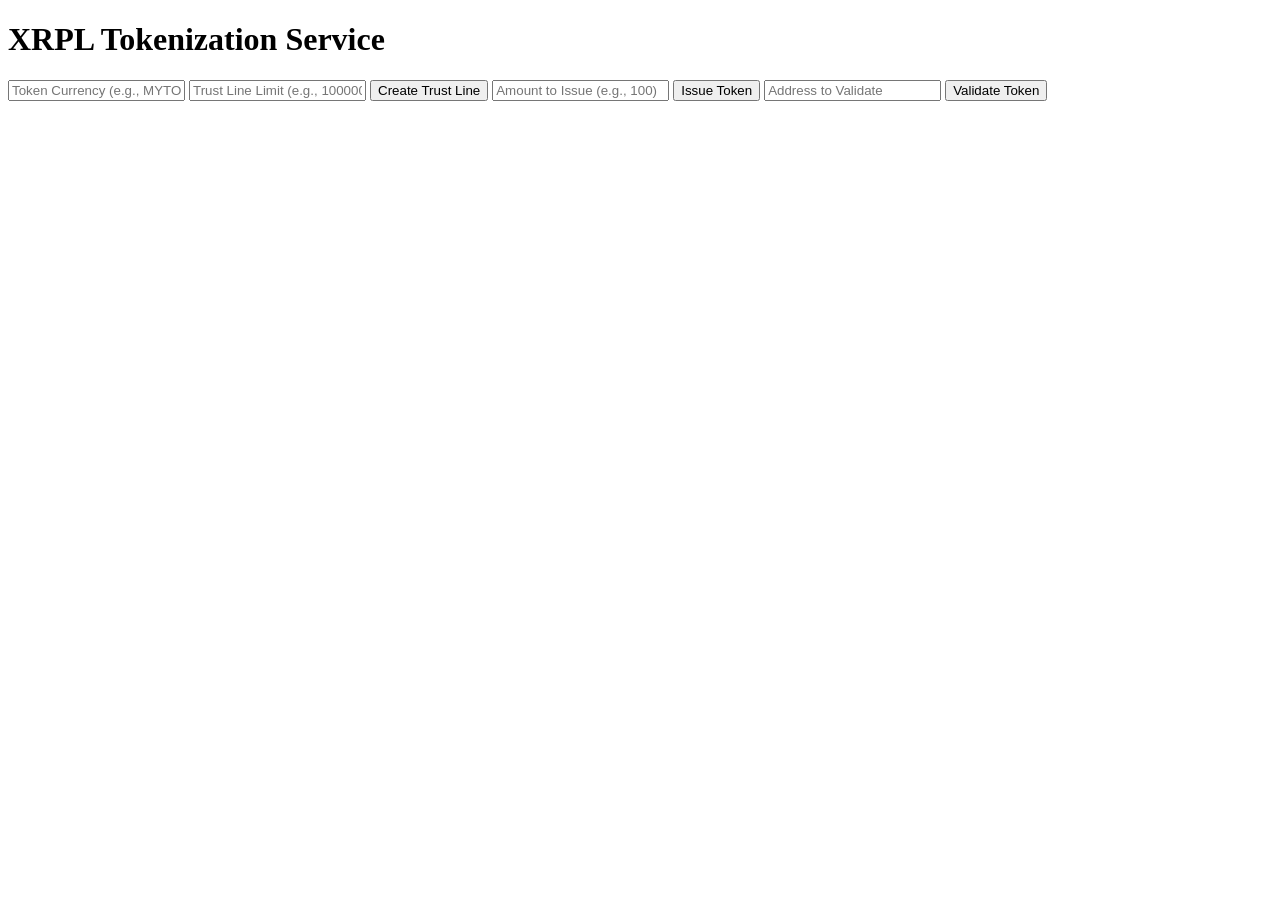
==== frontend/index.html @ 30284924 "Rename index.html to frontend/index.html" ====
<!DOCTYPE html>
<html>
<head>
  <title>XRPL Tokenization Service</title>
  <link rel="stylesheet" href="styles.css">
</head>
<body>
  <h1>XRPL Tokenization Service</h1>
  <div id="app">
    <input id="currency" placeholder="Token Currency (e.g., MYTOKEN)">
    <input id="limit" placeholder="Trust Line Limit (e.g., 1000000)">
    <button onclick="createTrustLine()">Create Trust Line</button>

    <input id="amount" placeholder="Amount to Issue (e.g., 100)">
    <button onclick="issueToken()">Issue Token</button>

    <input id="validateAddress" placeholder="Address to Validate">
    <button onclick="validateToken()">Validate Token</button>

    <div id="output"></div>
  </div>
  <script src="app.js"></script>
</body>
</html>
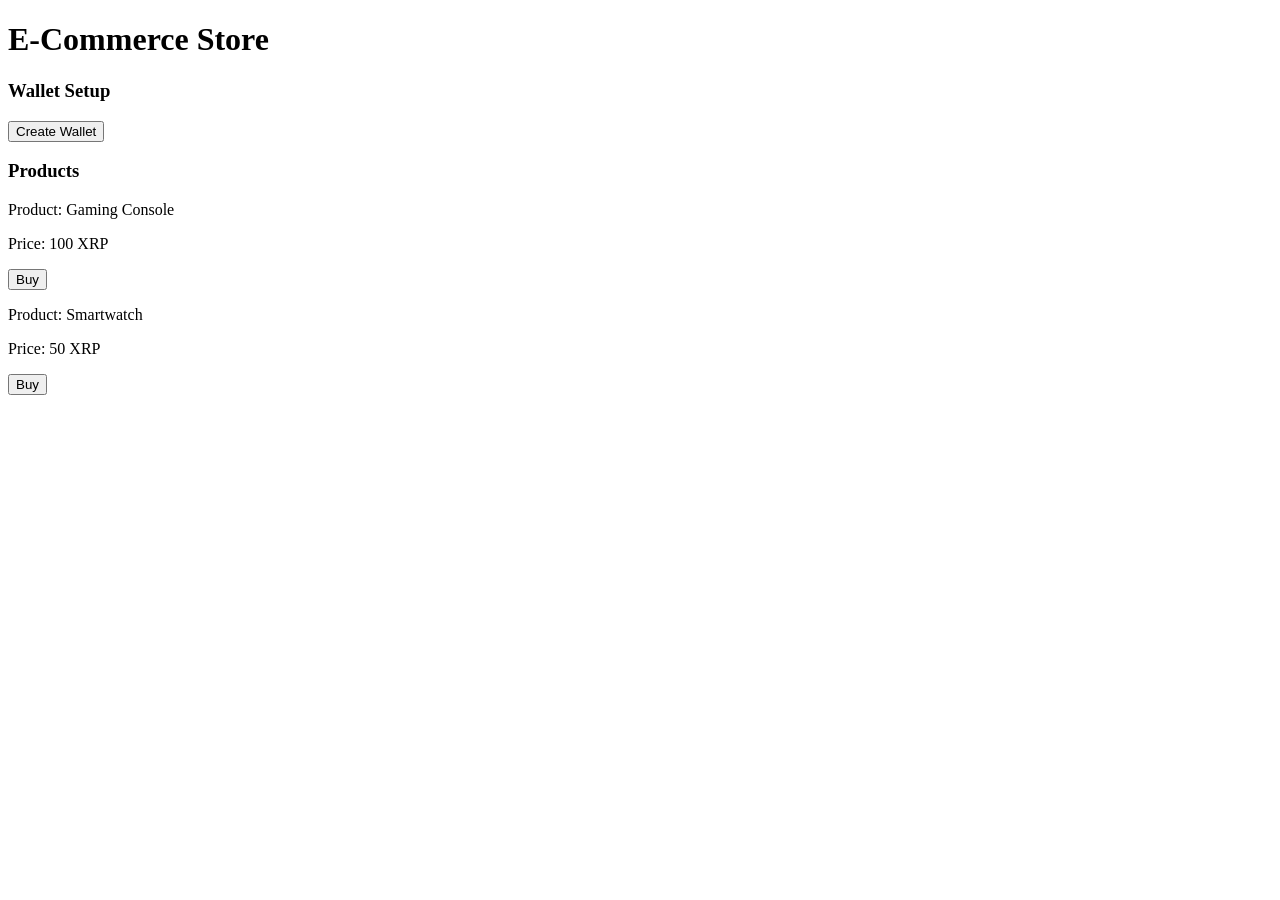
==== commit 613c68ab: "Update index.html" ====
--- a/frontend/index.html
+++ b/frontend/index.html
@@ -1,24 +1,32 @@
 <!DOCTYPE html>
-<html>
+<html lang="en">
 <head>
-  <title>XRPL Tokenization Service</title>
+  <meta charset="UTF-8">
+  <meta name="viewport" content="width=device-width, initial-scale=1.0">
+  <title>E-Commerce Tokenization</title>
   <link rel="stylesheet" href="styles.css">
 </head>
 <body>
-  <h1>XRPL Tokenization Service</h1>
-  <div id="app">
-    <input id="currency" placeholder="Token Currency (e.g., MYTOKEN)">
-    <input id="limit" placeholder="Trust Line Limit (e.g., 1000000)">
-    <button onclick="createTrustLine()">Create Trust Line</button>
-
-    <input id="amount" placeholder="Amount to Issue (e.g., 100)">
-    <button onclick="issueToken()">Issue Token</button>
-
-    <input id="validateAddress" placeholder="Address to Validate">
-    <button onclick="validateToken()">Validate Token</button>
-
-    <div id="output"></div>
+  <h1>E-Commerce Store</h1>
+  <div id="wallet-setup">
+    <h3>Wallet Setup</h3>
+    <button onclick="createWallet()">Create Wallet</button>
+    <p id="wallet-info"></p>
   </div>
-  <script src="app.js"></script>
+  <div id="products">
+    <h3>Products</h3>
+    <div class="product">
+      <p>Product: Gaming Console</p>
+      <p>Price: 100 XRP</p>
+      <button onclick="purchase('Gaming Console', 100)">Buy</button>
+    </div>
+    <div class="product">
+      <p>Product: Smartwatch</p>
+      <p>Price: 50 XRP</p>
+      <button onclick="purchase('Smartwatch', 50)">Buy</button>
+    </div>
+  </div>
+  <div id="output"></div>
+  <script src="script.js"></script>
 </body>
 </html>
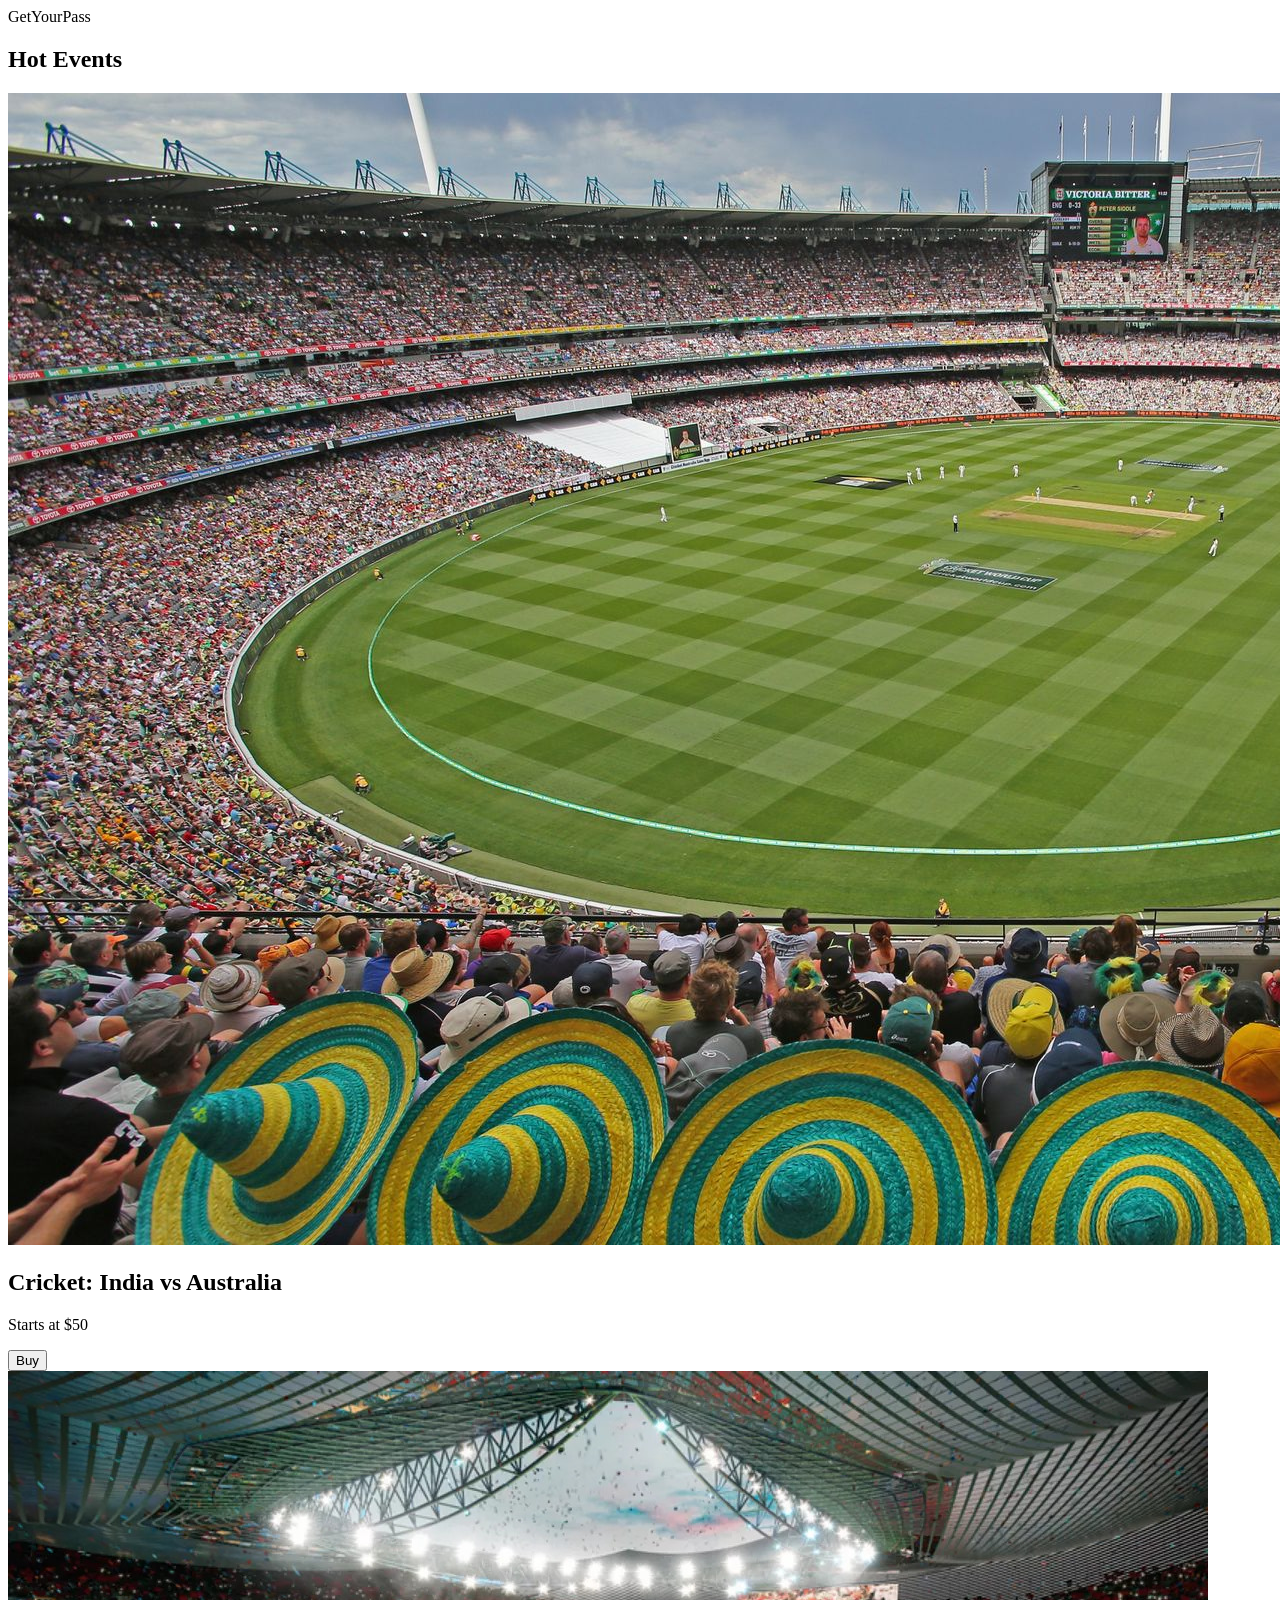
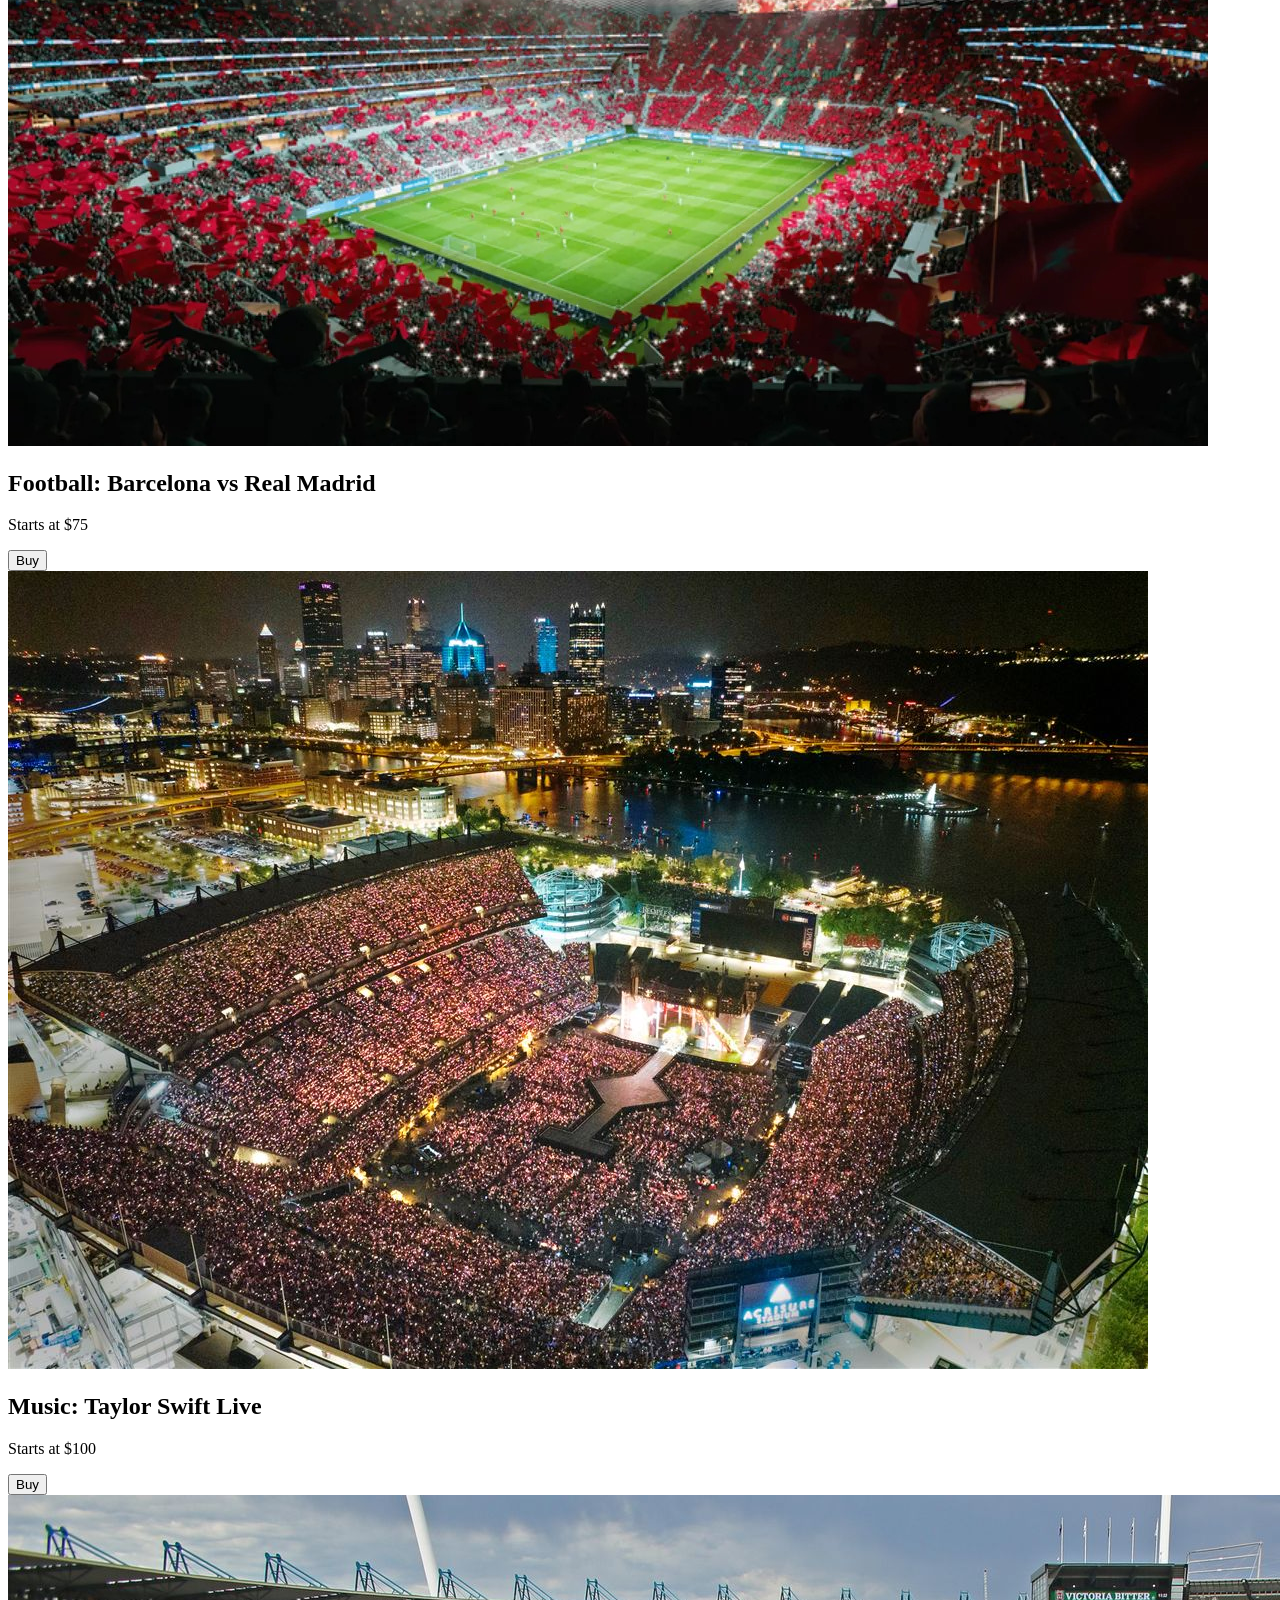
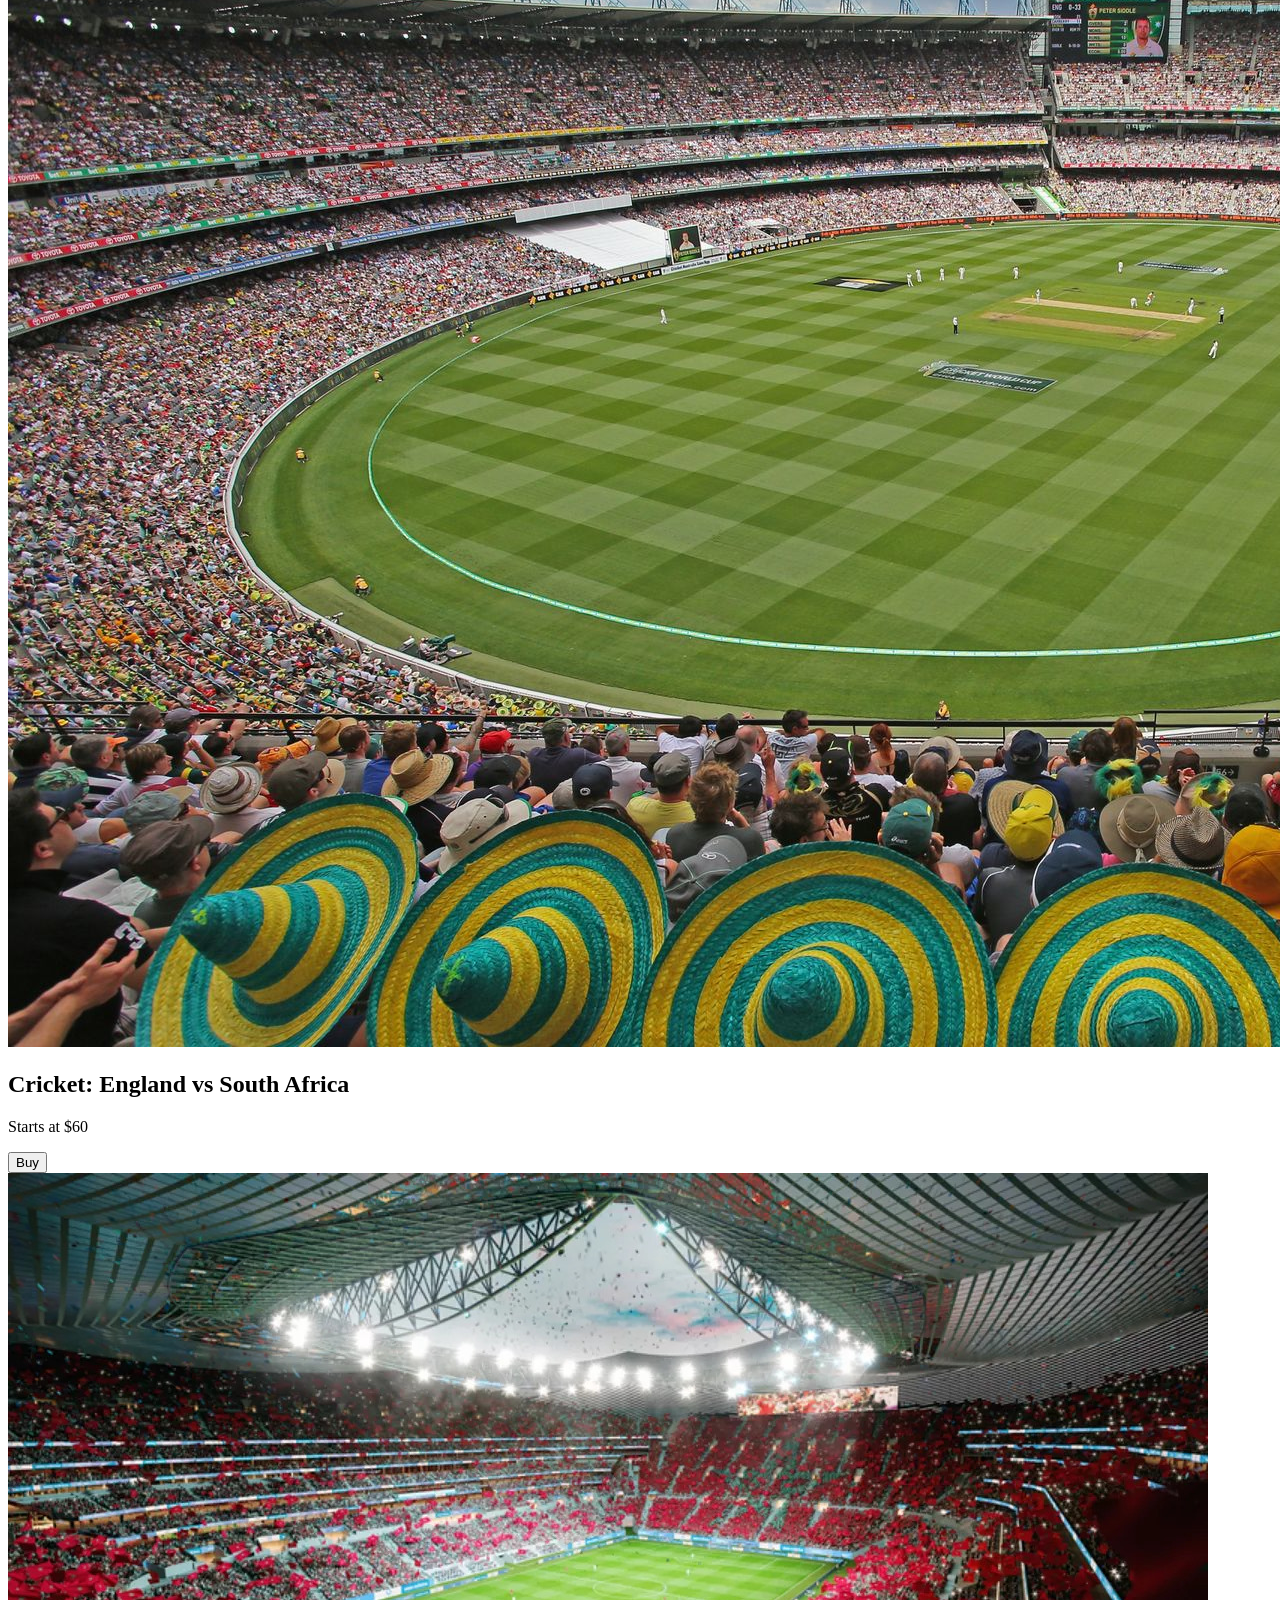
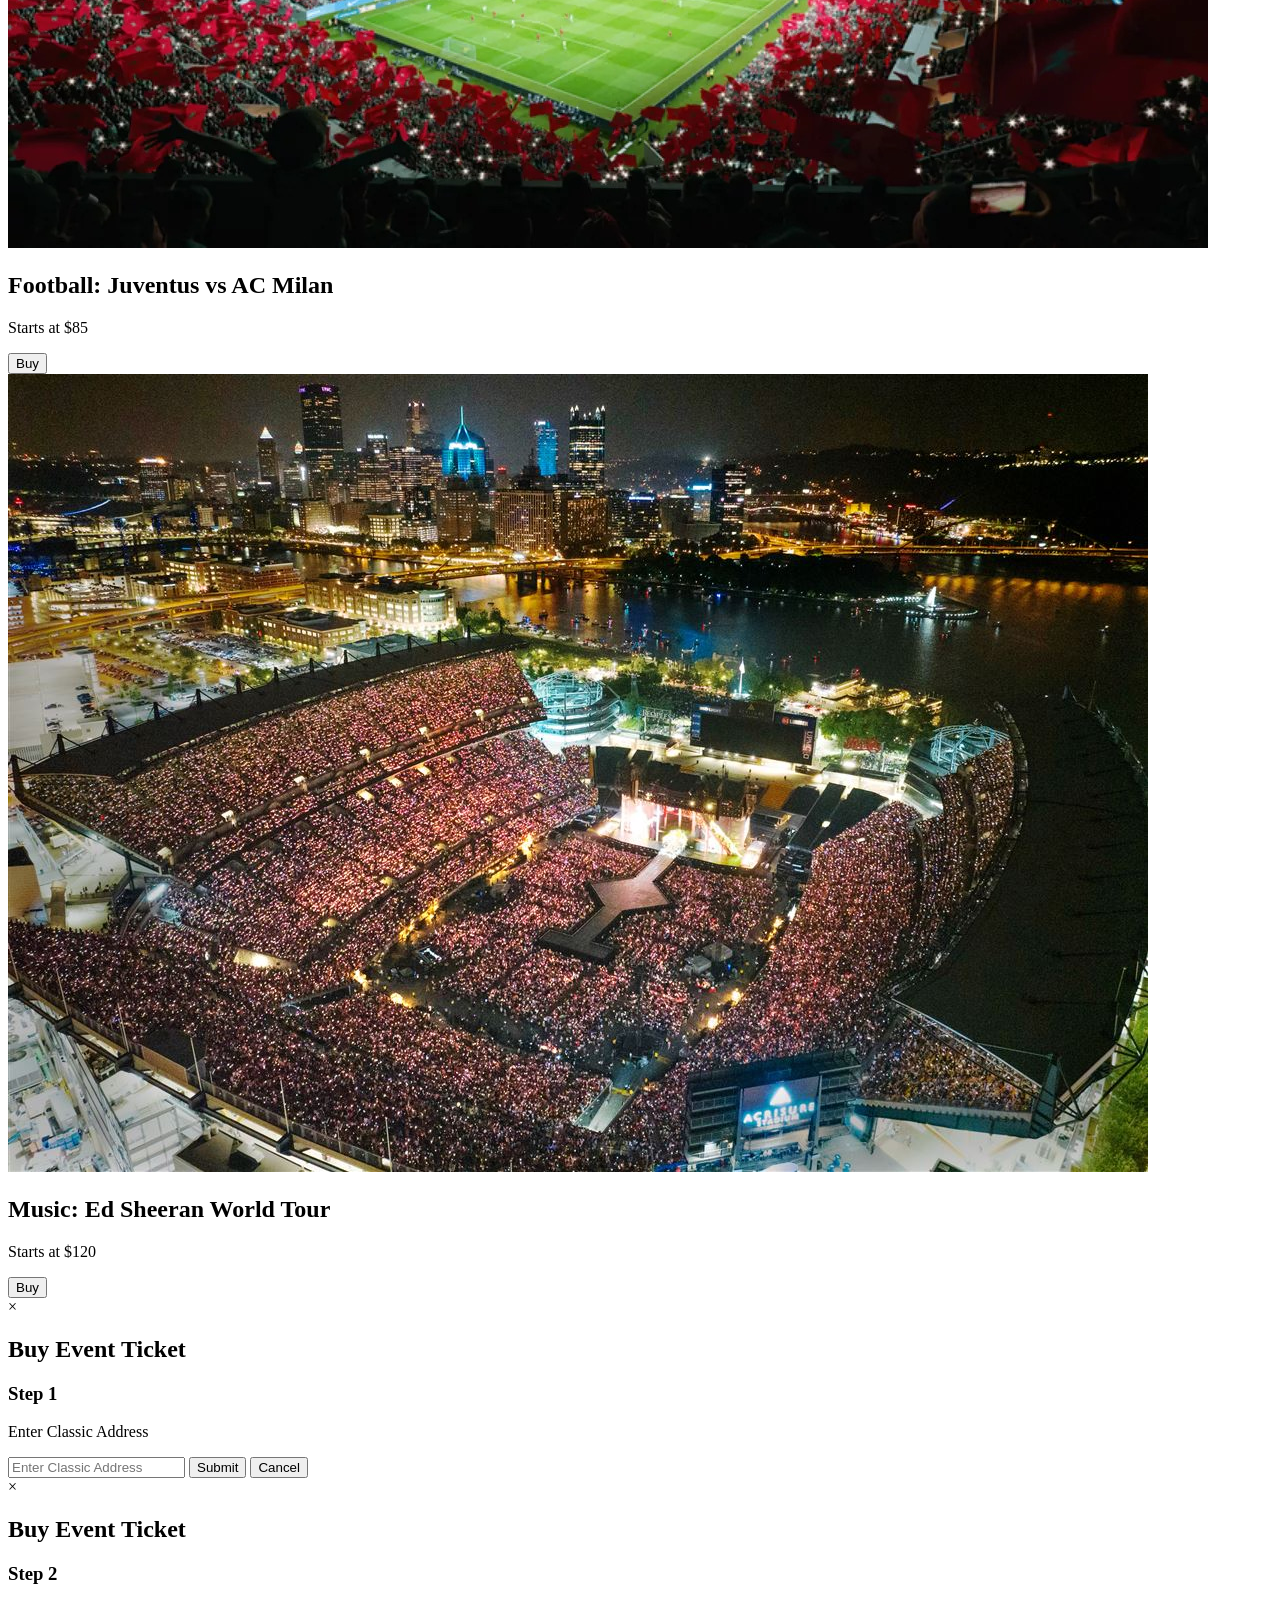
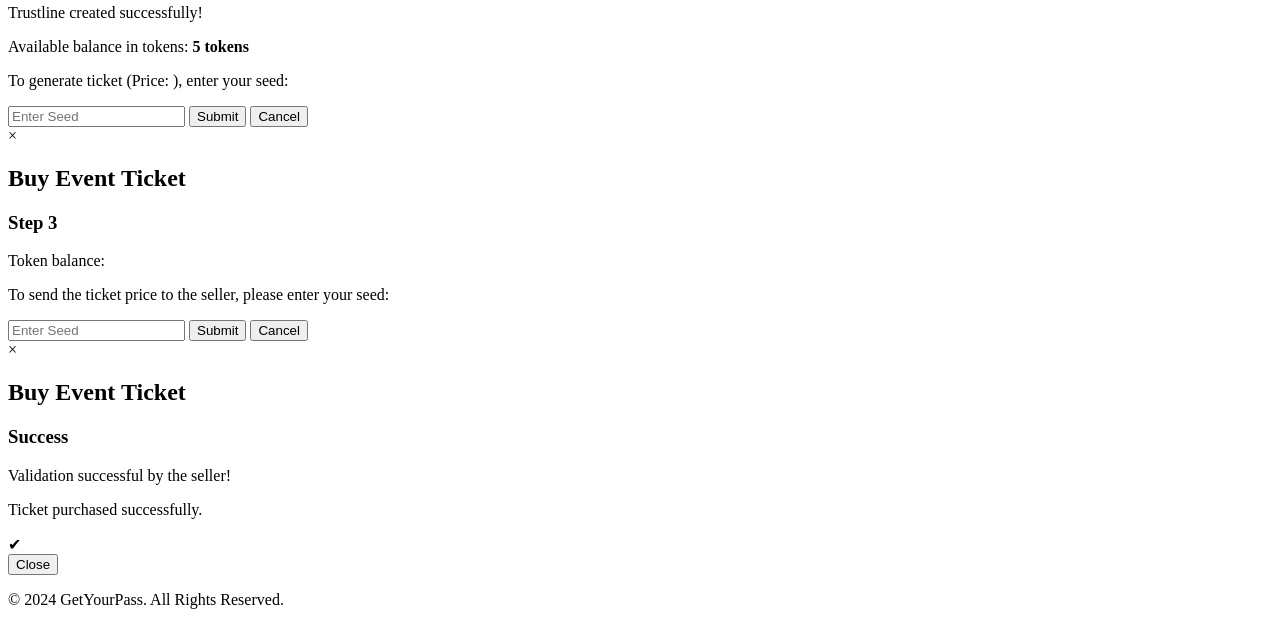
==== commit f6111267: "Update index.html" ====
--- a/frontend/index.html
+++ b/frontend/index.html
@@ -1,32 +1,126 @@
 <!DOCTYPE html>
 <html lang="en">
 <head>
-  <meta charset="UTF-8">
-  <meta name="viewport" content="width=device-width, initial-scale=1.0">
-  <title>E-Commerce Tokenization</title>
-  <link rel="stylesheet" href="styles.css">
+    <meta charset="UTF-8">
+    <meta name="viewport" content="width=device-width, initial-scale=1.0">
+    <title>GetYourPass - Your Ticket Marketplace</title>
+    <link rel="stylesheet" href="styles.css">
+    <script src="scripts.js" defer></script>
 </head>
 <body>
-  <h1>E-Commerce Store</h1>
-  <div id="wallet-setup">
-    <h3>Wallet Setup</h3>
-    <button onclick="createWallet()">Create Wallet</button>
-    <p id="wallet-info"></p>
-  </div>
-  <div id="products">
-    <h3>Products</h3>
-    <div class="product">
-      <p>Product: Gaming Console</p>
-      <p>Price: 100 XRP</p>
-      <button onclick="purchase('Gaming Console', 100)">Buy</button>
+    <!-- Header Section -->
+    <header>
+        <div class="logo-container">
+            <div class="logo">GetYourPass</div>
+        </div>
+    </header>
+
+    <!-- Home Page -->
+    <main id="home">
+        <section class="hot-events">
+            <h1>Hot Events</h1>
+            <div class="event-grid">
+                <div class="event-card">
+                    <img src="images/cricket_event.jpg" alt="Cricket Match">
+                    <h2>Cricket: India vs Australia</h2>
+                    <p>Starts at $50</p>
+                    <button class="buy-button" onclick="openStep1Popup(50)">Buy</button>
+                </div>
+                <div class="event-card">
+                    <img src="images/football_event.jpg" alt="Football Match">
+                    <h2>Football: Barcelona vs Real Madrid</h2>
+                    <p>Starts at $75</p>
+                    <button class="buy-button" onclick="openStep1Popup(75)">Buy</button>
+                </div>
+                <div class="event-card">
+                    <img src="images/music_concert.jpg" alt="Music Concert">
+                    <h2>Music: Taylor Swift Live</h2>
+                    <p>Starts at $100</p>
+                    <button class="buy-button" onclick="openStep1Popup(100)">Buy</button>
+                </div>
+                <!-- New Events -->
+                <div class="event-card">
+                    <img src="images/cricket_event.jpg" alt="Cricket Match">
+                    <h2>Cricket: England vs South Africa</h2>
+                    <p>Starts at $60</p>
+                    <button class="buy-button" onclick="openStep1Popup(60)">Buy</button>
+                </div>
+                <div class="event-card">
+                    <img src="images/football_event.jpg" alt="Football Match">
+                    <h2>Football: Juventus vs AC Milan</h2>
+                    <p>Starts at $85</p>
+                    <button class="buy-button" onclick="openStep1Popup(85)">Buy</button>
+                </div>
+                <div class="event-card">
+                    <img src="images/music_concert.jpg" alt="Music Concert">
+                    <h2>Music: Ed Sheeran World Tour</h2>
+                    <p>Starts at $120</p>
+                    <button class="buy-button" onclick="openStep1Popup(120)">Buy</button>
+                </div>
+            </div>
+        </section>
+    </main>
+
+    <!-- Step 1 Modal -->
+    <div id="step1-modal" class="modal">
+        <div class="modal-content">
+            <span class="close" onclick="closePopup('step1-modal')">&times;</span>
+            <h2>Buy Event Ticket</h2>
+            <h3>Step 1</h3>
+            <p>Enter Classic Address</p>
+            <input type="text" id="classic-address" placeholder="Enter Classic Address">
+            <button onclick="submitStep1()">Submit</button>
+            <button class="cancel-button" onclick="closePopup('step1-modal')">Cancel</button>
+        </div>
     </div>
-    <div class="product">
-      <p>Product: Smartwatch</p>
-      <p>Price: 50 XRP</p>
-      <button onclick="purchase('Smartwatch', 50)">Buy</button>
+
+    <!-- Step 2 Modal -->
+    <div id="step2-modal" class="modal">
+        <div class="modal-content">
+            <span class="close" onclick="closePopup('step2-modal')">&times;</span>
+            <h2>Buy Event Ticket</h2>
+            <h3>Step 2</h3>
+            <div class="banner">Trustline created successfully!</div>
+            <p>Available balance in tokens: <strong>5 tokens</strong></p>
+            <p>To generate ticket (Price: <span id="ticket-price"></span>), enter your seed:</p>
+            <input type="text" id="step2-seed" placeholder="Enter Seed">
+            <button onclick="submitStep2()">Submit</button>
+            <button class="cancel-button" onclick="closePopup('step2-modal')">Cancel</button>
+        </div>
     </div>
-  </div>
-  <div id="output"></div>
-  <script src="script.js"></script>
+
+    <!-- Step 3 Modal -->
+    <div id="step3-modal" class="modal">
+        <div class="modal-content">
+            <span class="close" onclick="closePopup('step3-modal')">&times;</span>
+            <h2>Buy Event Ticket</h2>
+            <h3>Step 3</h3>
+            <p>Token balance: <strong><span id="step3-ticket-price"></span></strong></p>
+            <p>To send the ticket price to the seller, please enter your seed:</p>
+            <input type="text" id="step3-seed" placeholder="Enter Seed">
+            <button onclick="submitStep3()">Submit</button>
+            <button class="cancel-button" onclick="closePopup('step3-modal')">Cancel</button>
+        </div>
+    </div>
+
+    <!-- Success Modal -->
+    <div id="success-modal" class="modal">
+        <div class="modal-content">
+            <span class="close" onclick="closePopup('success-modal')">&times;</span>
+            <h2>Buy Event Ticket</h2>
+            <h3>Success</h3>
+            <p>Validation successful by the seller!</p>
+            <div class="success-message">
+                <p>Ticket purchased successfully.</p>
+                <div class="green-tick">&#10004;</div>
+            </div>
+            <button class="cancel-button" onclick="closePopup('success-modal')">Close</button>
+        </div>
+    </div>
+
+    <!-- Footer -->
+    <footer>
+        <p>&copy; 2024 GetYourPass. All Rights Reserved.</p>
+    </footer>
 </body>
 </html>
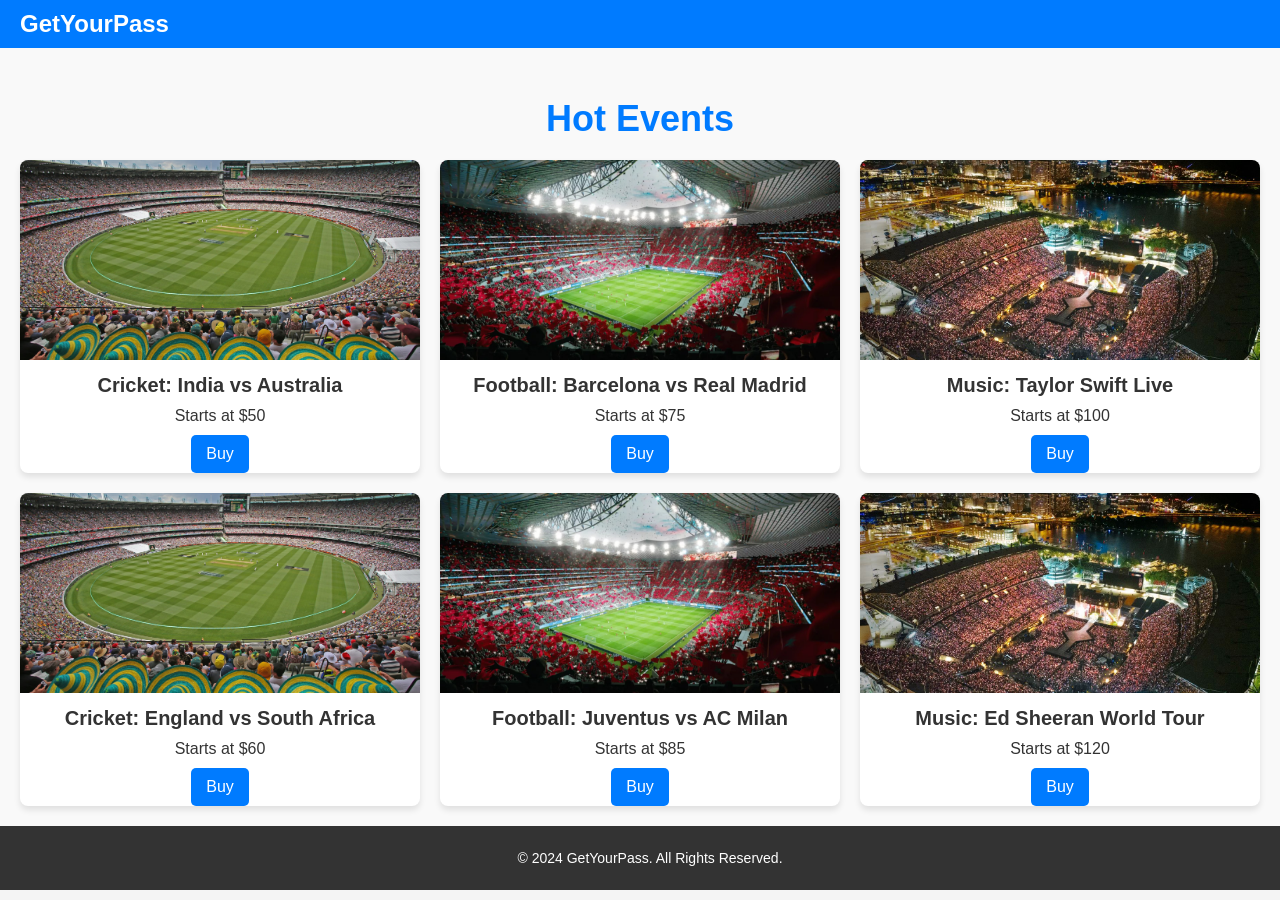
==== commit cb41cfb6: "Update index.html" ====
--- a/frontend/index.html
+++ b/frontend/index.html
@@ -4,8 +4,8 @@
     <meta charset="UTF-8">
     <meta name="viewport" content="width=device-width, initial-scale=1.0">
     <title>GetYourPass - Your Ticket Marketplace</title>
-    <link rel="stylesheet" href="styles.css">
-    <script src="scripts.js" defer></script>
+    <link rel="stylesheet" href="style.css">
+    <script src="app.js" defer></script>
 </head>
 <body>
     <!-- Header Section -->
--- a/frontend/style.css
+++ b/frontend/style.css
@@ -0,0 +1,225 @@
+/* General Styles */
+body {
+    font-family: Arial, sans-serif;
+    margin: 0;
+    padding: 0;
+    background-color: #f4f4f4;
+    color: #333;
+}
+
+/* General Layout */
+body {
+    font-family: Arial, sans-serif;
+    margin: 0;
+    padding: 0;
+    box-sizing: border-box;
+}
+
+header {
+    background-color: #333;
+    color: white;
+    padding: 10px 20px;
+    display: flex;
+    justify-content: space-between;
+    align-items: center;
+}
+
+header .logo {
+    font-size: 24px;
+    font-weight: bold;
+}
+
+header nav ul {
+    list-style-type: none;
+    margin: 0;
+    padding: 0;
+    display: flex;
+}
+
+header nav ul li {
+    margin-right: 20px;
+}
+
+header nav ul li a {
+    color: white;
+    text-decoration: none;
+    font-size: 16px;
+}
+
+header nav ul li a:hover {
+    text-decoration: underline;
+}
+
+/* Hot Events Section */
+.hot-events {
+    padding: 20px;
+    background-color: #f9f9f9;
+    text-align: center;
+}
+
+.hot-events h1 {
+    font-size: 36px;
+    margin-bottom: 20px;
+}
+
+/* Grid Layout for Events */
+.event-grid {
+    display: grid;
+    grid-template-columns: repeat(auto-fill, minmax(300px, 1fr));
+    gap: 20px;
+    justify-content: center;
+}
+
+.event-card {
+    background-color: #fff;
+    border-radius: 8px;
+    box-shadow: 0 4px 6px rgba(0, 0, 0, 0.1);
+    overflow: hidden;
+    text-align: center;
+    transition: transform 0.3s ease;
+}
+
+.event-card:hover {
+    transform: translateY(-10px);
+}
+
+.event-card img {
+    width: 100%;
+    height: 200px;
+    object-fit: cover;
+}
+
+.event-card h2 {
+    font-size: 20px;
+    margin: 10px 0;
+}
+
+.event-card p {
+    font-size: 16px;
+    color: #333;
+    margin: 10px 0;
+}
+
+.buy-button {
+    background-color: #007BFF;
+    color: white;
+    border: none;
+    padding: 10px 20px;
+    font-size: 16px;
+    cursor: pointer;
+    border-radius: 5px;
+    transition: background-color 0.3s ease;
+}
+
+.buy-button:hover {
+    background-color: #0056b3;
+}
+
+/* Modal Styles */
+.modal {
+    display: none;
+    position: fixed;
+    top: 0;
+    left: 0;
+    width: 100%;
+    height: 100%;
+    background-color: rgba(0, 0, 0, 0.5);
+    justify-content: center;
+    align-items: center;
+}
+
+.modal-content {
+    background-color: #fff;
+    padding: 20px;
+    border-radius: 8px;
+    width: 400px;
+    text-align: center;
+}
+
+.close {
+    position: absolute;
+    top: 10px;
+    right: 10px;
+    font-size: 24px;
+    cursor: pointer;
+}
+
+/* Footer */
+footer {
+    background-color: #333;
+    color: white;
+    text-align: center;
+    padding: 10px;
+    position: relative;
+    bottom: 0;
+    width: 100%;
+}
+
+footer p {
+    font-size: 14px;
+}
+
+
+/* Header */
+header {
+    background: #007BFF;
+    color: white;
+    display: flex;
+    justify-content: space-between;
+    align-items: center;
+    padding: 10px 20px;
+}
+
+header .logo {
+    font-size: 24px;
+    font-weight: bold;
+}
+
+/* Main Section */
+.hot-events h1 {
+    color: #007BFF;
+}
+
+.event-card button {
+    background: #007BFF;
+    color: white;
+    padding: 10px 15px;
+}
+
+/* Modal Styles */
+.modal {
+    display: none;
+    position: fixed;
+    top: 0;
+    left: 0;
+    width: 100%;
+    height: 100%;
+    background: rgba(0, 0, 0, 0.5);
+    justify-content: center;
+    align-items: center;
+}
+
+.modal-content {
+    background: #fff;
+    padding: 20px;
+    border-radius: 8px;
+    text-align: center;
+    width: 400px;
+}
+
+.modal h2 {
+    color: #007BFF;
+}
+
+.modal .banner {
+    background: #e1f3e1;
+    color: #007B55;
+    padding: 10px;
+    margin-bottom: 10px;
+    border-radius: 5px;
+}
+
+.green-tick {
+    font-size: 30px;
+    color: green;
+}
